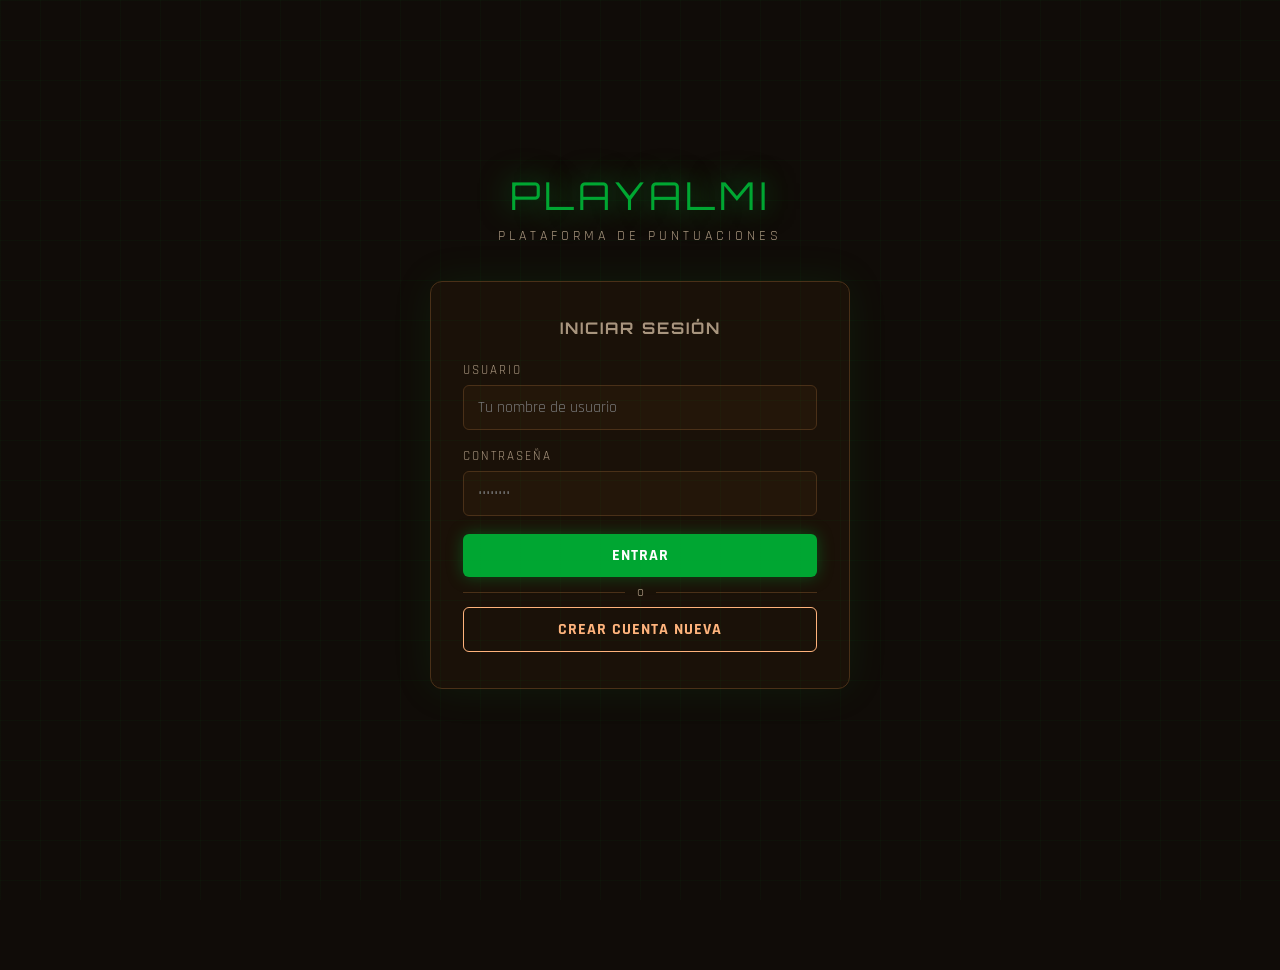
==== index.html @ a69c3453 "acceso e inicio a la pagina web" ====
<!DOCTYPE html>
<html lang="es">
<head>
    <meta charset="UTF-8">
    <meta name="viewport" content="width=device-width, initial-scale=1.0">
    <title>PlayAlmi — Inicio</title>
   <link rel="stylesheet" href="css/index.css" />
</head>
<body>

    <header>
        <div>
            <h1>PLAYALMI</h1>
            <span class="subtitulo">Plataforma de puntuaciones</span>
        </div>
        <nav>
            <ul class="menuNivel1">
                <li class="activo"><a href="index.html">Inicio</a></li>
                <li><a href="ranking.html">Ranking</a></li>
                <li><a href="perfil.html">Mi Perfil</a></li>
                <li><a href="#" id="linkCerrarSesion">Cerrar sesión</a></li>
            </ul>
        </nav>
    </header>

    <main>
        <h2>Top <span>3</span> jugadores</h2>
        <div id="top3" class="cargando">Cargando...</div>

        <h2 style="margin-top:10px;">Accesos rápidos</h2>

        <a href="ranking.html" class="tarjeta-jugador">
            <div style="font-size:2.2rem;"></div>
            <h3>Ranking completo</h3>
            <p style="color:var(--text-muted); font-size:0.85rem; text-align:center;">
                Filtra por nivel, jugador y más
            </p>
        </a>

        <a href="perfil.html" class="tarjeta-jugador">
            <div style="font-size:2.2rem;"></div>
            <h3>Mi perfil</h3>
            <p style="color:var(--text-muted); font-size:0.85rem; text-align:center;">
                Gestiona tus datos y avatar
            </p>
        </a>

        <div id="mensajesAlerta"></div>
    </main>

    <script src="https://code.jquery.com/jquery-3.7.1.min.js"></script>
    <script src="js/api.js"></script>
    <script src="js/index.js"></script>
</body>
</html>
---- css/index.css ----
@import url('https://fonts.googleapis.com/css2?family=Rajdhani:wght@400;600;700&family=Orbitron:wght@700;900&display=swap');

:root {
  --bg-dark: #100c08;
  --bg-card: #1a1108;
  --bg-input: #231609;
  --border: #4a3018;
  --neon-purple: #00a632;
  --neon-cyan: #ffb37c;
  --neon-green: #3a5f45;
  --text-main: #f5f0e8;
  --text-muted: #a8957e;
  --danger: #c83232;
  --success: #00a632;
  --gold: #c06014;
  --silver: #a0a0a0;
  --bronze: #762e00;
}

* {
  box-sizing: border-box;
  margin: 0;
  padding: 0;
  font-family: 'Rajdhani', sans-serif;
}

body {
  background-color: var(--bg-dark);
  color: var(--text-main);
  min-height: 100vh;
  padding-bottom: 70px;
  overflow-x: hidden;
}

body::before {
  content: '';
  position: fixed;
  inset: 0;
  background-image: linear-gradient(rgba(0, 166, 50, 0.04) 1px, transparent 1px), linear-gradient(90deg, rgba(0, 166, 50, 0.04) 1px, transparent 1px);
  background-size: 40px 40px;
  pointer-events: none;
  z-index: 0;
}

header {
  position: relative;
  z-index: 10;
  background: var(--bg-card);
  border-bottom: 1px solid var(--border);
  padding: 16px 5%;
  display: flex;
  align-items: center;
  justify-content: space-between;
  flex-wrap: wrap;
  gap: 10px;
}

header h1 {
  font-family: 'Orbitron', sans-serif;
  font-size: 1.8rem;
  color: var(--neon-purple);
  text-shadow: 0 0 20px rgba(0, 166, 50, 0.6);
  letter-spacing: 2px;
}

header .subtitulo {
  font-size: 0.85rem;
  color: var(--text-muted);
  letter-spacing: 3px;
  text-transform: uppercase;
}

nav {
  width: 100%;
  margin-top: 10px;
}

.menuNivel1 {
  list-style: none;
  display: flex;
  width: 100%;
  background: var(--bg-dark);
  border: 1px solid var(--border);
  border-radius: 6px;
  overflow: hidden;
}

.menuNivel1 > li {
  flex: 1;
  text-align: center;
}

.menuNivel1 a {
  display: block;
  padding: 12px 0;
  color: var(--text-muted);
  text-decoration: none;
  font-weight: 600;
  font-size: 0.95rem;
  letter-spacing: 1px;
  text-transform: uppercase;
  transition: color 0.2s, background 0.2s;
}

.menuNivel1 li:hover a {
  color: var(--neon-cyan);
  background: rgba(255, 179, 124, 0.05);
}

.menuNivel1 li.activo a {
  color: var(--neon-purple);
  background: rgba(0, 166, 50, 0.1);
  border-bottom: 2px solid var(--neon-purple);
}

main {
  position: relative;
  z-index: 1;
  display: flex;
  flex-wrap: wrap;
  justify-content: center;
  align-items: center;
  gap: 24px;
  padding: 40px 20px;
  max-width: 1100px;
  width: 100%;
  margin: 0 auto;
}

h2 {
  width: 100%;
  text-align: center;
  font-family: 'Orbitron', sans-serif;
  font-size: 1.4rem;
  color: var(--text-main);
  letter-spacing: 2px;
  margin-bottom: 10px;
}

h2 span {
  color: var(--neon-purple);
}

.tarjeta-jugador {
  background: var(--bg-card);
  border: 1px solid var(--border);
  border-radius: 10px;
  width: 220px;
  padding: 24px 16px;
  display: flex;
  flex-direction: column;
  align-items: center;
  gap: 10px;
  transition: transform 0.2s, border-color 0.2s;
  text-decoration: none;
  color: var(--text-main);
  cursor: pointer;
}

.tarjeta-jugador:hover {
  transform: translateY(-5px);
  border-color: var(--neon-purple);
  box-shadow: 0 0 20px rgba(0, 166, 50, 0.2);
}

.tarjeta-jugador .posicion {
  font-family: 'Orbitron', sans-serif;
  font-size: 2rem;
  font-weight: 900;
}

.pos-1 {
  color: var(--gold);
  text-shadow: 0 0 10px rgba(192, 96, 20, 0.6);
}

.pos-2 {
  color: var(--silver);
  text-shadow: 0 0 10px rgba(160, 160, 160, 0.4);
}

.pos-3 {
  color: var(--bronze);
  text-shadow: 0 0 10px rgba(118, 46, 0, 0.4);
}

.tarjeta-jugador img.avatar {
  width: 72px;
  height: 72px;
  border-radius: 50%;
  object-fit: cover;
  border: 2px solid var(--neon-purple);
  box-shadow: 0 0 12px rgba(0, 166, 50, 0.4);
}

.tarjeta-jugador h3 {
  font-size: 1.1rem;
  font-weight: 700;
  letter-spacing: 1px;
}

.tarjeta-jugador .puntuacion {
  font-family: 'Orbitron', sans-serif;
  font-size: 1.2rem;
  color: var(--neon-cyan);
}

.tarjeta-jugador .nivel {
  font-size: 0.78rem;
  color: var(--text-muted);
  background: var(--bg-input);
  padding: 3px 10px;
  border-radius: 20px;
  letter-spacing: 1px;
  text-transform: uppercase;
}

.tabla-ranking {
  width: 90%;
  max-width: 750px;
  margin: 0 auto;
  border-collapse: collapse;
  background: var(--bg-card);
  border: 1px solid var(--border);
  border-radius: 10px;
  overflow: hidden;
}

.tabla-ranking th {
  background: var(--bg-input);
  padding: 13px 16px;
  text-align: left;
  font-size: 0.82rem;
  letter-spacing: 2px;
  text-transform: uppercase;
  color: var(--text-muted);
}

.tabla-ranking td {
  padding: 12px 16px;
  border-bottom: 1px solid var(--border);
  font-size: 0.95rem;
  color: var(--text-main);
}

.tabla-ranking tr:last-child td {
  border-bottom: none;
}

.tabla-ranking tr:hover td {
  background: rgba(0, 166, 50, 0.05);
}

.tabla-ranking .pts {
  font-family: 'Orbitron', sans-serif;
  color: var(--neon-cyan);
  font-size: 0.9rem;
}

.contenedor-formulario {
  background: var(--bg-card);
  border: 1px solid var(--border);
  border-radius: 12px;
  padding: 36px 32px;
  width: 100%;
  max-width: 420px;
  margin: 0 auto;
  box-shadow: 0 0 40px rgba(0, 166, 50, 0.1);
}

.contenedor-formulario h3 {
  font-family: 'Orbitron', sans-serif;
  font-size: 1rem;
  text-align: center;
  color: var(--text-muted);
  letter-spacing: 2px;
  margin-bottom: 24px;
  text-transform: uppercase;
}

.parFormulario {
  display: flex;
  flex-direction: column;
  gap: 6px;
  margin-bottom: 18px;
}

.parFormulario label {
  font-size: 0.82rem;
  letter-spacing: 2px;
  text-transform: uppercase;
  color: var(--text-muted);
}

.parFormulario input,
.parFormulario select {
  background: var(--bg-input);
  border: 1px solid var(--border);
  border-radius: 6px;
  padding: 11px 14px;
  color: var(--text-main);
  font-family: 'Rajdhani', sans-serif;
  font-size: 1rem;
  width: 100%;
  transition: border-color 0.2s, box-shadow 0.2s;
}

.parFormulario input:focus,
.parFormulario select:focus {
  outline: none;
  border-color: var(--neon-purple);
  box-shadow: 0 0 12px rgba(0, 166, 50, 0.25);
}

.avatar-preview {
  width: 88px;
  height: 88px;
  border-radius: 50%;
  object-fit: cover;
  border: 2px solid var(--neon-purple);
  box-shadow: 0 0 12px rgba(0, 166, 50, 0.3);
  display: block;
  margin: 10px auto 0;
}

.separador {
  display: flex;
  align-items: center;
  gap: 12px;
  color: var(--text-muted);
  font-size: 0.85rem;
  margin: 6px 0;
}

.separador::before,
.separador::after {
  content: '';
  flex: 1;
  height: 1px;
  background: var(--border);
}

.btn {
  display: inline-block;
  padding: 11px 24px;
  border: none;
  border-radius: 6px;
  cursor: pointer;
  font-family: 'Rajdhani', sans-serif;
  font-size: 1rem;
  font-weight: 700;
  letter-spacing: 1px;
  text-transform: uppercase;
  text-decoration: none;
  text-align: center;
  transition: all 0.2s;
}

.btn-primario {
  background: var(--neon-purple);
  color: #fff;
  box-shadow: 0 0 16px rgba(0, 166, 50, 0.4);
}

.btn-primario:hover {
  background: #007d28;
  box-shadow: 0 0 24px rgba(0, 166, 50, 0.6);
  transform: translateY(-1px);
}

.btn-secundario {
  background: transparent;
  color: var(--neon-cyan);
  border: 1px solid var(--neon-cyan);
}

.btn-secundario:hover {
  background: rgba(255, 179, 124, 0.08);
  box-shadow: 0 0 14px rgba(255, 179, 124, 0.2);
}

.btn-peligro {
  background: transparent;
  color: var(--danger);
  border: 1px solid var(--danger);
}

.btn-peligro:hover {
  background: rgba(200, 50, 50, 0.08);
}

.btn-full {
  width: 100%;
  display: block;
}

.fila-botones {
  display: flex;
  justify-content: center;
  gap: 10px;
  margin-top: 14px;
  flex-wrap: wrap;
}

#mensajesAlerta {
  display: none;
  width: 100%;
  max-width: 420px;
  margin: 0 auto;
  padding: 12px 16px;
  border-radius: 6px;
  font-weight: 600;
  text-align: center;
  font-size: 0.95rem;
  letter-spacing: 0.5px;
}

#mensajesAlerta.error {
  background: rgba(200, 50, 50, 0.15);
  border: 1px solid var(--danger);
  color: #f08080;
}

#mensajesAlerta.exito {
  background: rgba(0, 166, 50, 0.15);
  border: 1px solid var(--success);
  color: #80e0a0;
}

#mensajesAlerta.info {
  background: rgba(255, 179, 124, 0.1);
  border: 1px solid var(--neon-cyan);
  color: var(--neon-cyan);
}

.perfil-card {
  background: var(--bg-card);
  border: 1px solid var(--border);
  border-radius: 12px;
  padding: 36px 28px;
  width: 100%;
  max-width: 460px;
  margin: 0 auto;
  text-align: center;
  box-shadow: 0 0 40px rgba(0, 166, 50, 0.1);
}

.perfil-card img.avatar-grande {
  width: 120px;
  height: 120px;
  border-radius: 50%;
  object-fit: cover;
  border: 3px solid var(--neon-purple);
  box-shadow: 0 0 20px rgba(0, 166, 50, 0.5);
  margin-bottom: 16px;
}

.perfil-card h3 {
  font-family: 'Orbitron', sans-serif;
  font-size: 1.3rem;
  color: var(--text-main);
  margin-bottom: 4px;
}

.perfil-card .stat {
  color: var(--text-muted);
  margin: 6px 0;
  font-size: 1rem;
}

.perfil-card .stat span {
  color: var(--neon-cyan);
  font-weight: 700;
}

.filtros {
  width: 100%;
  display: flex;
  justify-content: center;
  gap: 12px;
  flex-wrap: wrap;
  margin-bottom: 6px;
}

.filtros select,
.filtros input[type='text'] {
  background: var(--bg-card);
  border: 1px solid var(--border);
  border-radius: 6px;
  padding: 9px 14px;
  color: var(--text-main);
  font-family: 'Rajdhani', sans-serif;
  font-size: 0.95rem;
  transition: border-color 0.2s;
}

.filtros select:focus,
.filtros input[type='text']:focus {
  outline: none;
  border-color: var(--neon-purple);
}

.cargando {
  width: 100%;
  text-align: center;
  padding: 50px;
  color: var(--text-muted);
  font-size: 1rem;
  letter-spacing: 2px;
  text-transform: uppercase;
}

#top3 {
  width: 100%;
  display: flex;
  flex-direction: column;
  align-items: center;
  justify-content: center;
  gap: 0;
}

footer {
  position: fixed;
  bottom: 0;
  left: 0;
  width: 100%;
  height: 56px;
  background: var(--bg-card);
  border-top: 1px solid var(--border);
  display: flex;
  justify-content: center;
  align-items: center;
  gap: 28px;
  z-index: 10;
}

footer a {
  color: var(--text-muted);
  text-decoration: none;
  font-size: 0.85rem;
  letter-spacing: 1px;
  text-transform: uppercase;
  transition: color 0.2s;
}

footer a:hover {
  color: var(--neon-purple);
}

.pagina-acceso {
  min-height: 100vh;
  display: flex;
  flex-direction: column;
  align-items: center;
  justify-content: center;
  padding: 40px 20px 80px;
}

.pagina-acceso .logo-acceso {
  font-family: 'Orbitron', sans-serif;
  font-size: 2.4rem;
  color: var(--neon-purple);
  text-shadow: 0 0 30px rgba(0, 166, 50, 0.7);
  margin-bottom: 8px;
  letter-spacing: 4px;
}

.pagina-acceso .subtitulo-acceso {
  color: var(--text-muted);
  font-size: 0.85rem;
  letter-spacing: 4px;
  text-transform: uppercase;
  margin-bottom: 36px;
}

@media (max-width: 992px) {
  header {
    padding: 14px 20px;
  }

  .menuNivel1 a {
    font-size: 0.86rem;
    letter-spacing: 0.6px;
    padding: 10px 6px;
  }

  main {
    padding: 30px 14px;
    gap: 18px;
  }

  .tabla-ranking {
    width: 100%;
  }
}

@media (max-width: 768px) {
  body {
    padding-bottom: 20px;
  }

  header {
    justify-content: center;
    text-align: center;
  }

  nav {
    margin-top: 12px;
  }

  .menuNivel1 {
    flex-direction: column;
  }

  .menuNivel1 > li {
    border-bottom: 1px solid var(--border);
  }

  .menuNivel1 > li:last-child {
    border-bottom: none;
  }

  h2 {
    font-size: 1.15rem;
    letter-spacing: 1px;
  }

  .contenedor-formulario,
  .perfil-card {
    max-width: 100%;
    width: 100%;
    padding: 24px 18px;
  }

  .fila-botones {
    flex-direction: column;
  }

  .fila-botones .btn,
  .fila-botones a.btn {
    width: 100%;
  }

  .filtros {
    flex-direction: column;
    align-items: stretch;
    width: 100%;
    max-width: 460px;
    margin-left: auto;
    margin-right: auto;
  }

  .filtros select,
  .filtros input[type='text'] {
    width: 100%;
  }

  .tabla-ranking {
    display: block;
    overflow-x: auto;
    -webkit-overflow-scrolling: touch;
    white-space: nowrap;
  }

  footer {
    position: static;
    height: auto;
    gap: 14px;
    padding: 12px 10px;
    flex-wrap: wrap;
  }
}

@media (max-width: 480px) {
  header h1 {
    font-size: 1.2rem;
  }

  header .subtitulo {
    font-size: 0.74rem;
    letter-spacing: 2px;
  }

  .pagina-acceso {
    padding: 20px 12px 28px;
    min-height: auto;
  }

  .pagina-acceso .logo-acceso {
    font-size: 1.9rem;
    letter-spacing: 2px;
  }

  .pagina-acceso .subtitulo-acceso {
    margin-bottom: 22px;
    letter-spacing: 2px;
  }

  .tarjeta-jugador {
    width: 100%;
    max-width: 320px;
  }

  .parFormulario label {
    font-size: 0.75rem;
    letter-spacing: 1px;
  }

  .parFormulario input,
  .parFormulario select {
    font-size: 0.95rem;
    padding: 10px 12px;
  }

  .btn {
    padding: 10px 14px;
    font-size: 0.92rem;
  }
}
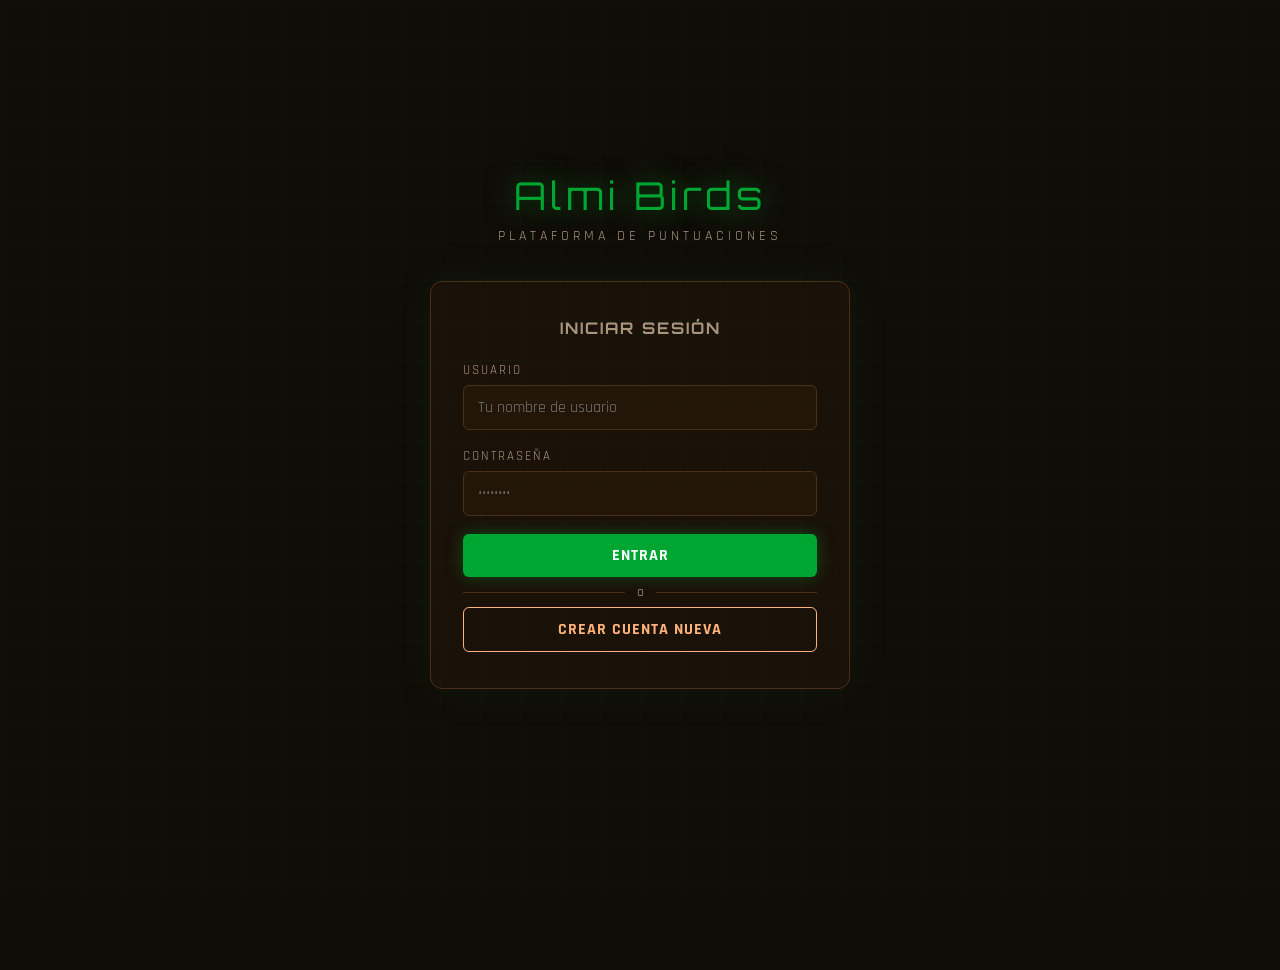
==== commit 093111cc: "cambiar nombre en los archivos" ====
--- a/index.html
+++ b/index.html
@@ -3,14 +3,14 @@
 <head>
     <meta charset="UTF-8">
     <meta name="viewport" content="width=device-width, initial-scale=1.0">
-    <title>PlayAlmi — Inicio</title>
+    <title>Almi Birds — Inicio</title>
    <link rel="stylesheet" href="css/index.css" />
 </head>
 <body>
 
     <header>
         <div>
-            <h1>PLAYALMI</h1>
+            <h1>Almi Birds</h1>
             <span class="subtitulo">Plataforma de puntuaciones</span>
         </div>
         <nav>
@@ -51,5 +51,6 @@
     <script src="https://code.jquery.com/jquery-3.7.1.min.js"></script>
     <script src="js/api.js"></script>
     <script src="js/index.js"></script>
+
 </body>
 </html>
